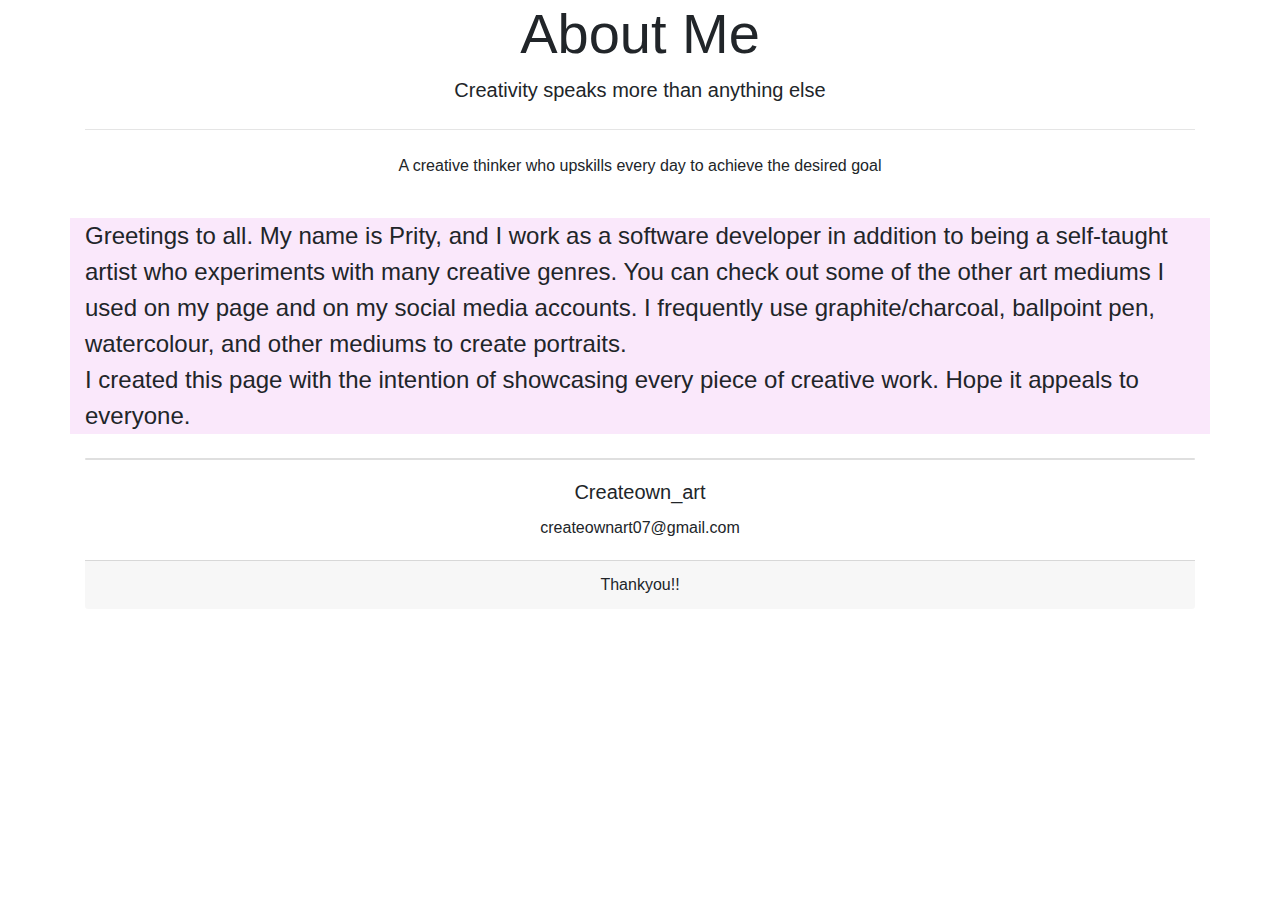
==== about.html @ 4c98cf78 "about.html file added" ====
<!doctype html>
<html lang="en">

<head>
    <!-- Required meta tags -->
    <meta charset="utf-8">
    <meta name="viewport" content="width=device-width, initial-scale=1, shrink-to-fit=no">

    <!-- Bootstrap CSS -->
    <link rel="stylesheet" href="https://cdn.jsdelivr.net/npm/bootstrap@4.3.1/dist/css/bootstrap.min.css"
        integrity="sha384-ggOyR0iXCbMQv3Xipma34MD+dH/1fQ784/j6cY/iJTQUOhcWr7x9JvoRxT2MZw1T" crossorigin="anonymous">
    <link rel="stylesheet" href="art.css">
    <title>Hello, world!</title>
</head>

<body>
    <div class="container">
    <div class="text-center">
        <h1 class="display-4"><b> About Me </b></h1>
        <p class="lead">Creativity speaks more than anything else</p>
        <hr class="my-4">
        <p>A creative thinker who upskills every day to achieve the desired goal</p>
    </div>
</div>
    <div class="container-fluid">
        <div class="container">
            <div class="row fly">
                <img src="/img/fly1.jpg" alt="">
            </div>
        </div>
        <div class="container my-4"
            style="font-size:x-large; background-color:rgb(250, 232, 251); font-family:'Gill Sans', 'Gill Sans MT', Calibri, 'Trebuchet MS', sans-serif;">
            Greetings to all. My name is Prity, and I work as a software developer in addition to being a self-taught
            artist
            who experiments with many creative genres. You can check out some of the other art mediums I used on my page
            and
            on my social media accounts.
            I frequently use graphite/charcoal, ballpoint pen, watercolour, and other mediums to create portraits.
            <p>I created this page with the intention of showcasing every piece of creative work. Hope it appeals to
                everyone.</p>
        </div>
    </div>

        <div class="container">
            <div class="card text-center">

            </div>
            <div class="card-body text-center">
                <h5 class="card-title">Createown_art</h5>
                <p class="card-text">createownart07@gmail.com</p>
            </div>
        
            <div class="card-footer text-body-secondary text-center">
                Thankyou!!

            </div>
        </div>
    
</body>

</html>
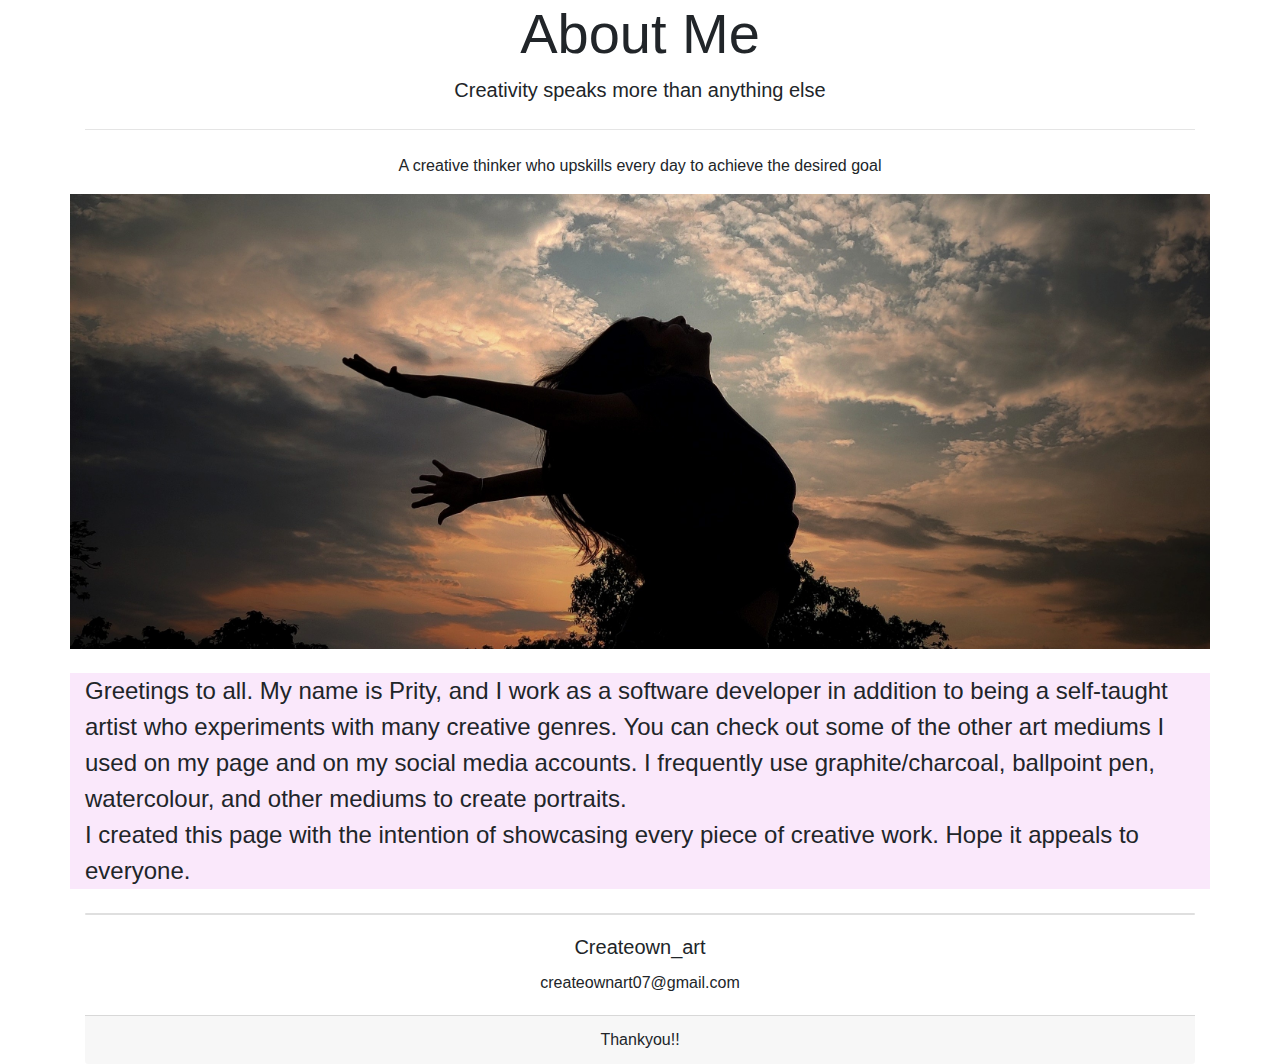
==== commit ab428ef1: "image url edited" ====
--- a/about.html
+++ b/about.html
@@ -25,7 +25,7 @@
     <div class="container-fluid">
         <div class="container">
             <div class="row fly">
-                <img src="/img/fly1.jpg" alt="">
+                <img src="img/fly1.jpg" alt="">
             </div>
         </div>
         <div class="container my-4"
@@ -58,4 +58,4 @@
     
 </body>
 
-</html>+</html>
--- a/art.css
+++ b/art.css
@@ -0,0 +1,77 @@
+.img-rounded {
+    width: 33%;
+    height: auto;
+}
+
+.portrait {
+    width: 20%;
+    height: auto;
+}
+
+.panel-body {
+    text-align: center;
+}
+
+.panel-body p {
+    text-decoration: solid;
+}
+
+.square {
+    width: 20%;
+    height: auto;
+}
+
+.comp {
+    width: 24.5%;
+    height: auto;
+}
+
+.logo {
+    width: 35%;
+    height: auto;
+}
+
+.logo1 {
+    width: 98%;
+    height: auto;
+}
+
+.rectangle {
+    width: 10%;
+    width: auto;
+}
+
+.log img {
+    width: 30%;
+    height: auto;
+}
+
+.log1 img {
+    width: 15%;
+    height: auto;
+}
+
+.fly img {
+    width: 100%;
+    height: auto;
+}
+
+.block {
+    border: 1px solid red;
+    text-align: center;
+    vertical-align: middle;
+}
+
+.circle {
+    background: red;
+    border-radius: 200px;
+    color: white;
+    height: 200px;
+    font-weight: bold;
+    width: 200px;
+}
+
+#SectionName{
+    background-color: #008CBA;
+    text-align: center;
+}